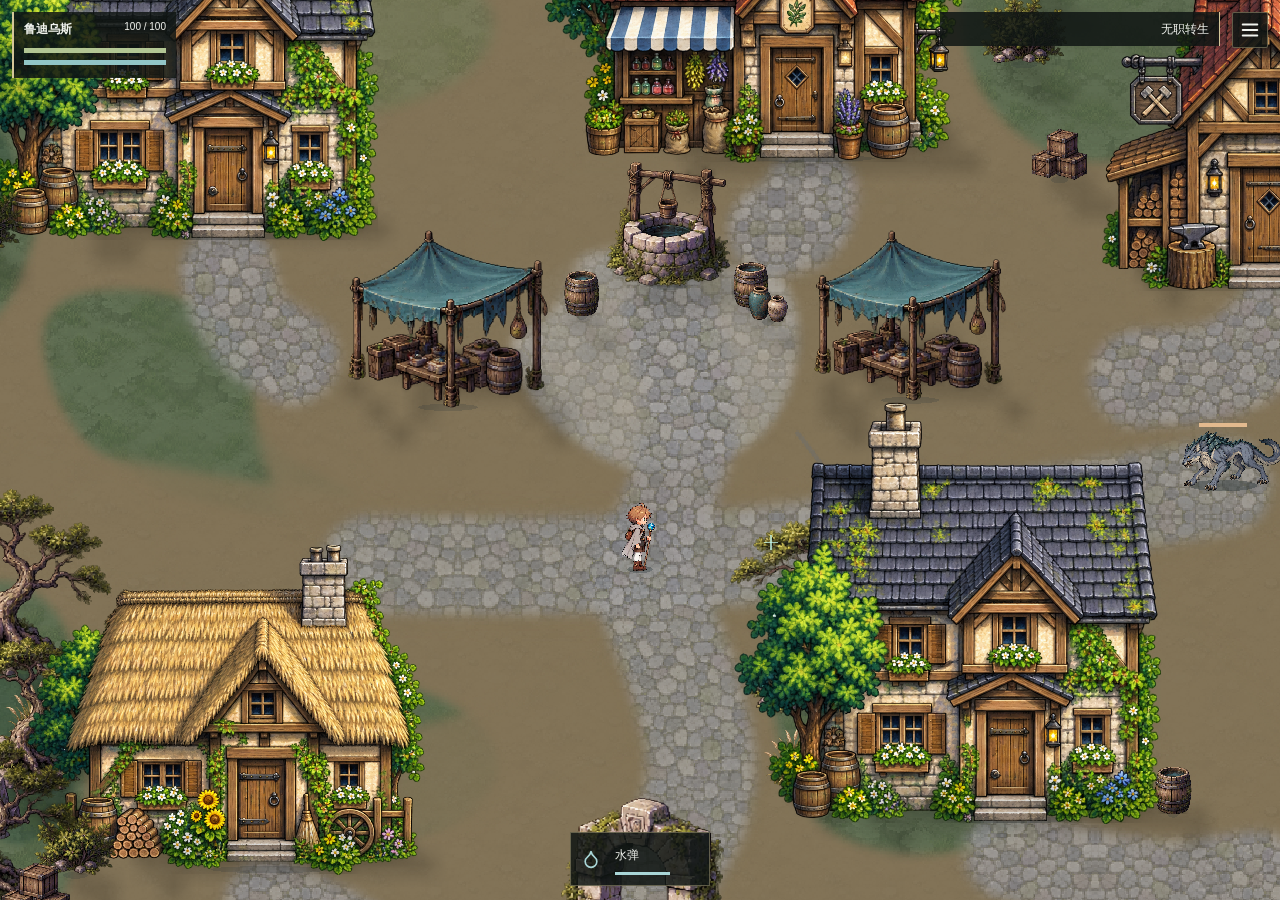
==== rebuild/index.html @ 3c40fff0 "Replace game entry with rebuilt JRPG and staged water pressure casting" ====
<!doctype html>
<html lang="zh-CN">
<head><meta charset="utf-8"><meta name="viewport" content="width=device-width,initial-scale=1,viewport-fit=cover"><meta name="description" content="非官方同人项目"><title>无职转生：初行之章</title><link rel="stylesheet" href="play.css"></head>
<body>
<main id="game" aria-label="游戏场景"></main>
<div id="loading" role="status">初行之章…</div>
<header id="hud" data-qa="hud"><div class="vitals"><strong id="name">鲁迪</strong><span id="hp-text"></span><div class="meter"><i id="hp"></i></div><div class="meter mana"><i id="mp"></i></div></div><div class="place"><span id="area"></span><small id="objective"></small></div><button id="menu" type="button" aria-label="菜单" title="菜单"><i data-lucide="menu" aria-hidden="true"></i></button></header>
<div id="prompt" hidden><button id="interact" type="button"></button></div><div id="message" role="status"></div>
<div id="spell" data-qa="spell-dock"><button id="water-cast" type="button" class="spell-current" aria-label="水术蓄力" title="塑形并保持" aria-pressed="false" data-qa="water-cast"><i data-lucide="droplet" aria-hidden="true"></i><span id="spell-name">水弹</span><i id="ready"></i></button><button id="major-spell" type="button" hidden disabled aria-pressed="false" aria-label="豪雷" title="豪雷" data-label-zh="豪雷" data-label-ja="豪雷積層雲" data-qa="major-spell"><i data-lucide="cloud-lightning" aria-hidden="true"></i><span data-label>豪雷</span></button></div>
<div id="charging" hidden><span id="charging-label">塑形</span><div><i id="charging-progress"></i></div></div>
<section id="overlay" hidden><div class="menu-inner"><h1 id="menu-title">旅途暂歇</h1><button id="resume">返回旅途</button><label><span id="language-label">语言</span><select id="language"><option value="zh">中文</option><option value="ja">日本語</option></select></label><label><span id="volume-label">音量</span><input id="volume" type="range" min="0" max="1" step=".05" value=".35"></label><label><span id="touch-label">触控</span><input id="touch-toggle" type="checkbox"></label><label><span id="light-label">照明</span><input id="light-toggle" type="checkbox" checked></label>
<label><span id="chant-label">原创咏唱演出</span><input id="chant-toggle" type="checkbox"></label>
</div></section>
<section id="dialog" hidden><div><small id="speaker"></small><p id="line"></p><button id="dialog-close">继续旅途</button></div></section>
<div id="touch" hidden><div id="stick" aria-label="移动"><i></i></div><div id="aim-pad" aria-label="拖曳瞄准并施法"><i data-lucide="droplet" aria-hidden="true"></i></div><button id="dodge"><i data-lucide="rotate-ccw" aria-hidden="true"></i><span data-label>闪避</span></button><button id="touch-e"><i data-lucide="hand" aria-hidden="true"></i><span data-label>交互</span></button></div>
<script src="../assets/lucide.min.js"></script><script src="../assets/phaser.min.js"></script><script type="module" src="play.mjs"></script>
</body></html>
---- rebuild/play.css ----
*{box-sizing:border-box}html,body{margin:0;width:100%;height:100%;overflow:hidden;background:#222729;color:#f4f0df;font-family:"Yu Gothic","Microsoft YaHei",sans-serif;font-size:14px;letter-spacing:0}button,select,input{font:inherit}button{color:inherit;border:0;cursor:pointer;background:none}button:focus-visible,select:focus-visible,input:focus-visible{outline:2px solid #a9e8ee;outline-offset:3px}[hidden]{display:none!important}#game{position:fixed;inset:0;display:grid;place-items:center}#game canvas{display:block;image-rendering:pixelated}#loading{position:fixed;inset:0;display:grid;place-items:center;background:#222729;z-index:10}#hud{position:fixed;left:max(20px,env(safe-area-inset-left));right:max(20px,env(safe-area-inset-right));top:max(18px,env(safe-area-inset-top));display:flex;align-items:start;gap:24px;pointer-events:none;text-shadow:0 2px 3px #171e24}#hud button{pointer-events:auto;width:44px;height:44px;font-size:24px;border-bottom:1px solid #d6d7c880;margin-left:auto} .vitals{width:160px;flex-shrink:0}.vitals strong{font-size:14px}.vitals span{float:right;font-size:12px}.meter{height:5px;background:#172329b3;margin-top:8px;border-bottom:1px solid #eae8d933}.meter i{display:block;height:100%;background:#d7e8b1;width:100%;transition:width .12s}.mana i{background:#7cc8e8}.place span{display:block;font-size:16px}.place small{display:block;margin-top:6px;font-size:12px;max-width:300px;line-height:1.6}#spell{position:fixed;bottom:24px;left:50%;transform:translateX(-50%);display:flex;align-items:center;gap:10px;text-shadow:0 2px 3px #171e24}#ready{height:3px;width:55px;background:#9de1e8}#prompt{position:fixed;bottom:66px;width:100%;text-align:center;pointer-events:none}#prompt button{pointer-events:auto;background:#202b2ad9;padding:10px 18px;border-bottom:1px solid #d2ddc5}#message{position:fixed;top:110px;left:50%;transform:translateX(-50%);text-align:center;max-width:85%;background:#202b2ae6;padding:10px 16px;opacity:0;transition:opacity .2s;pointer-events:none}#message.visible{opacity:1}#overlay{position:fixed;inset:0;background:#172022e8;display:grid;place-items:center;z-index:8}.menu-inner{width:min(360px,84vw)}h1{font-size:24px;font-weight:500;margin:0 0 30px}.menu-inner>button{border-bottom:1px solid #d8ddc4;padding:12px 0;text-align:left;width:100%;margin-bottom:20px}.menu-inner label{display:flex;align-items:center;justify-content:space-between;min-height:56px;border-bottom:1px solid #e8edd51f;gap:20px}select{background:#263638;color:#f0efd9;border:1px solid #9bb1a2;padding:6px}input[type=range]{width:140px;accent-color:#a8d4c4}input[type=checkbox]{width:22px;height:22px;accent-color:#a8d4c4}.menu-inner p{font-size:12px;color:#a7b9b2;line-height:1.8;margin-top:28px}#dialog{position:fixed;inset:auto 0 0;background:#18262aef;border-top:1px solid #b8c6af;z-index:7;padding:24px max(24px,calc((100vw - 760px)/2));}#dialog small{color:#cdd8ae}#dialog p{font-size:17px;line-height:1.8;margin:10px 0;max-width:760px}#dialog button{display:block;margin-left:auto;padding:10px 0;color:#bfe8e6}#touch{position:fixed;inset:0;pointer-events:none;touch-action:none}#stick,#aim-pad,#touch button{position:absolute;pointer-events:auto;touch-action:none;user-select:none;-webkit-user-select:none}#stick{width:108px;height:108px;left:max(18px,env(safe-area-inset-left));bottom:max(25px,env(safe-area-inset-bottom));border:1px solid #c9d4c375;border-radius:50%;background:#1d303144}#stick i{position:absolute;width:38px;height:38px;border-radius:50%;background:#c9d7c67f;left:34px;top:34px}#aim-pad{width:88px;height:88px;right:22px;bottom:32px;border-radius:50%;border:1px solid #a7e4ed;background:#234c5c77;display:grid;place-items:center}#aim-pad span{font-size:20px}#touch button{width:60px;height:48px;bottom:132px;right:24px;border-bottom:1px solid #cbdfc1;background:#243538a0}#touch #touch-e{right:94px}body[data-paused=true] #touch,body[data-paused=true] #hud,body[data-paused=true] #spell,body[data-paused=true] #prompt{visibility:hidden}body[data-touch=true] #spell{bottom:14px}body[data-touch=true] #prompt{bottom:160px}@media(max-width:600px){#hud{left:12px;right:12px;top:12px;gap:16px}.vitals{width:112px}.place span{font-size:12px}.place small{max-width:155px;font-size:11px}#hud button{flex-shrink:0}.vitals span{font-size:10px}.vitals strong{font-size:12px}#dialog{padding:18px}#dialog p{font-size:15px}#message{top:100px;width:max-content;max-width:90%}}
body[data-paused=true] #charging{visibility:hidden}#charging{position:fixed;left:50%;bottom:54px;transform:translateX(-50%);width:120px;pointer-events:none;text-shadow:0 1px 2px #172329;font-size:12px}#charging>div{height:3px;background:#18252b;margin-top:6px}#charging i{display:block;height:100%;width:0;background:#b0e8ec}#hud[data-mode=combat] .place small{visibility:hidden}body[data-touch=true] #charging{bottom:120px}
button svg,#aim-pad svg{width:22px;height:22px;flex-shrink:0}#menu{display:grid;place-items:center}#touch button{display:flex;align-items:center;justify-content:center;gap:3px;font-size:12px}#touch button svg{width:17px;height:17px}
#charging{bottom:116px}body[data-touch=true] #charging{bottom:120px}@media(max-width:600px){#charging,body[data-touch=true] #charging{top:100px;bottom:auto;left:12px;transform:none;width:112px}#prompt{bottom:160px}}

/* Retain legacy selectors and JS-owned meter widths during the entry migration. */
:root{--ui-ink:rgb(17 23 20 / 86%);--ui-line:rgb(212 199 153 / 38%);--ui-gold:#d4c799;--ui-bottom:max(14px,env(safe-area-inset-bottom));--ui-left:max(12px,env(safe-area-inset-left));--ui-right:max(12px,env(safe-area-inset-right))}
html,body{color:#f1f3ee}
#game{touch-action:none}#game canvas{image-rendering:auto}
button:focus-visible,select:focus-visible,input:focus-visible{outline-color:#efe0aa}
#hud{left:var(--ui-left);right:var(--ui-right);top:max(12px,env(safe-area-inset-top));display:grid;grid-template-columns:164px minmax(0,1fr) 36px;gap:12px;text-shadow:none}
.vitals{width:164px;height:66px;padding:9px 10px;background:var(--ui-ink);border-left:2px solid var(--ui-gold)}
.vitals strong{display:inline-block;max-width:80px;font-size:12px;white-space:nowrap;overflow:hidden;text-overflow:ellipsis}.vitals span{font-size:10px;font-variant-numeric:tabular-nums}
.meter{height:5px;margin-top:7px;background:#374239;overflow:hidden;border:0}.meter i{background:#b3c694}.mana i{background:#91c5c6}
.place{justify-self:end;min-width:0;width:min(280px,100%);max-height:84px;overflow:auto;padding:8px 10px;background:var(--ui-ink);border-right:1px solid var(--ui-gold);text-align:right;pointer-events:auto}
.place:has(#area:empty):has(#objective:empty){visibility:hidden}.place span{font-size:12px;line-height:1.5;overflow-wrap:anywhere}.place small{margin-top:3px;font-size:11px;overflow-wrap:anywhere}.place small:empty{display:none}
#hud #menu{width:36px;height:36px;margin:0;padding:0;background:var(--ui-ink);border:1px solid var(--ui-line);border-radius:2px}
#spell{bottom:var(--ui-bottom);display:grid;grid-template-columns:140px 104px;gap:6px;width:250px;height:54px;text-shadow:none}
#spell:has(#major-spell[hidden]){grid-template-columns:140px;width:140px;gap:0}
body[data-touch=true] #spell{bottom:var(--ui-bottom)}
.spell-current{display:grid;grid-template-columns:26px minmax(0,1fr);grid-template-rows:24px 3px;align-content:center;align-items:center;gap:5px 8px;width:140px;height:54px;padding:7px 10px;background:var(--ui-ink);border:1px solid var(--ui-line)}
#water-cast{font:inherit;text-align:left;touch-action:manipulation;cursor:pointer}#water-cast:hover,#water-cast[aria-pressed=true]{border-color:var(--ui-gold)}
.spell-current>[data-lucide],.spell-current svg{width:20px;height:20px;grid-row:1 / 3;color:#a9d6d7}
#spell-name{font-size:12px;white-space:nowrap;overflow:hidden;text-overflow:ellipsis}#ready{display:block;max-width:100%;background:#a9d6d7}
#major-spell{display:flex;justify-content:center;align-items:center;gap:7px;width:104px;height:54px;padding:7px;background:var(--ui-ink);border:1px solid var(--ui-line);border-radius:2px;touch-action:manipulation}
#major-spell svg,#major-spell>[data-lucide]{width:20px;height:20px;flex-shrink:0;color:#e1d99f}#major-spell [data-label]{min-width:0;font-size:12px;line-height:1.4;overflow-wrap:anywhere}
#major-spell:hover,#hud #menu:hover{border-color:var(--ui-gold)}#major-spell[aria-pressed=true]{border-color:var(--ui-gold);box-shadow:inset 0 -2px var(--ui-gold)}
#charging,body[data-touch=true] #charging{top:auto;bottom:calc(var(--ui-bottom) + 63px);left:50%;transform:translateX(-50%);width:144px;padding:6px 9px;background:var(--ui-ink);font-size:11px;text-shadow:none}
#charging>div{margin-top:5px;background:#374239}#charging i{background:#ded2a4}
#prompt,body[data-touch=true] #prompt{bottom:calc(var(--ui-bottom) + 111px);left:12px;right:12px;width:auto}#prompt button{max-width:100%;min-height:36px;padding:8px 14px;background:var(--ui-ink);border-color:var(--ui-line);font-size:12px;overflow-wrap:anywhere}
#message{max-width:min(440px,calc(100% - 32px));padding:9px 14px;background:var(--ui-ink);font-size:12px;line-height:1.6;overflow-wrap:anywhere}
#overlay{padding:16px;background:rgb(10 16 13 / 65%)}.menu-inner{width:min(340px,100%);max-height:calc(100dvh - 32px);overflow:auto;padding:18px 22px;background:#202a23;border-top:2px solid var(--ui-gold);border-bottom:1px solid var(--ui-line)}
.menu-inner h1{font-size:18px;line-height:1.5;margin:0 0 12px}.menu-inner>button{min-height:38px;padding:9px 0;margin-bottom:8px;font-size:13px;border-color:var(--ui-line)}.menu-inner label{min-height:44px;gap:12px;font-size:12px}.menu-inner label>span{min-width:0;overflow-wrap:anywhere}
select{max-width:140px;padding:5px;background:#303c32;border-color:var(--ui-line);color:#f1f3ee}input[type=range]{width:120px;max-width:50%;accent-color:var(--ui-gold)}input[type=checkbox]{width:20px;height:20px;accent-color:var(--ui-gold)}
#dialog{max-height:calc(100dvh - 100px);overflow:auto;padding:18px max(18px,calc((100vw - 760px)/2));background:rgb(18 26 22 / 95%);border-color:var(--ui-gold)}#dialog small{color:#ddd2ad}#dialog p{font-size:14px;white-space:pre-wrap;overflow-wrap:anywhere}#dialog button{font-size:12px;color:#ded2a4}
#stick{left:var(--ui-left);bottom:calc(var(--ui-bottom) + 8px);background:rgb(29 41 33 / 38%)}#aim-pad{right:var(--ui-right);bottom:calc(var(--ui-bottom) + 8px);background:rgb(31 55 48 / 46%);border-color:#a8cccc}
#touch button{height:40px;right:var(--ui-right);bottom:calc(var(--ui-bottom) + 108px);background:var(--ui-ink);border-color:var(--ui-line)}#touch #touch-e{right:calc(var(--ui-right) + 70px)}
@media(max-width:600px){#hud{grid-template-columns:138px minmax(0,1fr) 32px;gap:8px}.vitals{width:138px}.vitals strong{max-width:60px}#hud #menu{width:32px;height:32px}.place{padding:7px}.place span{font-size:11px}.place small{font-size:10px}#message{top:152px}#dialog{padding:14px}#dialog p{font-size:13px}body[data-touch=true] #stick,body[data-touch=true] #aim-pad{bottom:calc(var(--ui-bottom) + 75px)}body[data-touch=true] #touch button{bottom:calc(var(--ui-bottom) + 175px)}body[data-touch=true] #charging{top:102px;bottom:auto;left:var(--ui-left);transform:none;width:138px}body[data-touch=true] #prompt{bottom:calc(var(--ui-bottom) + 224px)}}
@media(max-height:480px){.menu-inner{padding:12px 18px}.menu-inner h1{margin-bottom:5px}.menu-inner label{min-height:36px}body[data-touch=true] #stick,body[data-touch=true] #aim-pad{bottom:calc(var(--ui-bottom) + 8px)}body[data-touch=true] #touch button{bottom:calc(var(--ui-bottom) + 108px)}body[data-touch=true] #charging{top:90px;bottom:auto;left:var(--ui-left);transform:none;width:138px}body[data-touch=true] #prompt{bottom:calc(var(--ui-bottom) + 158px)}}
@media(prefers-reduced-motion:reduce){.meter i,#message{transition:none}}
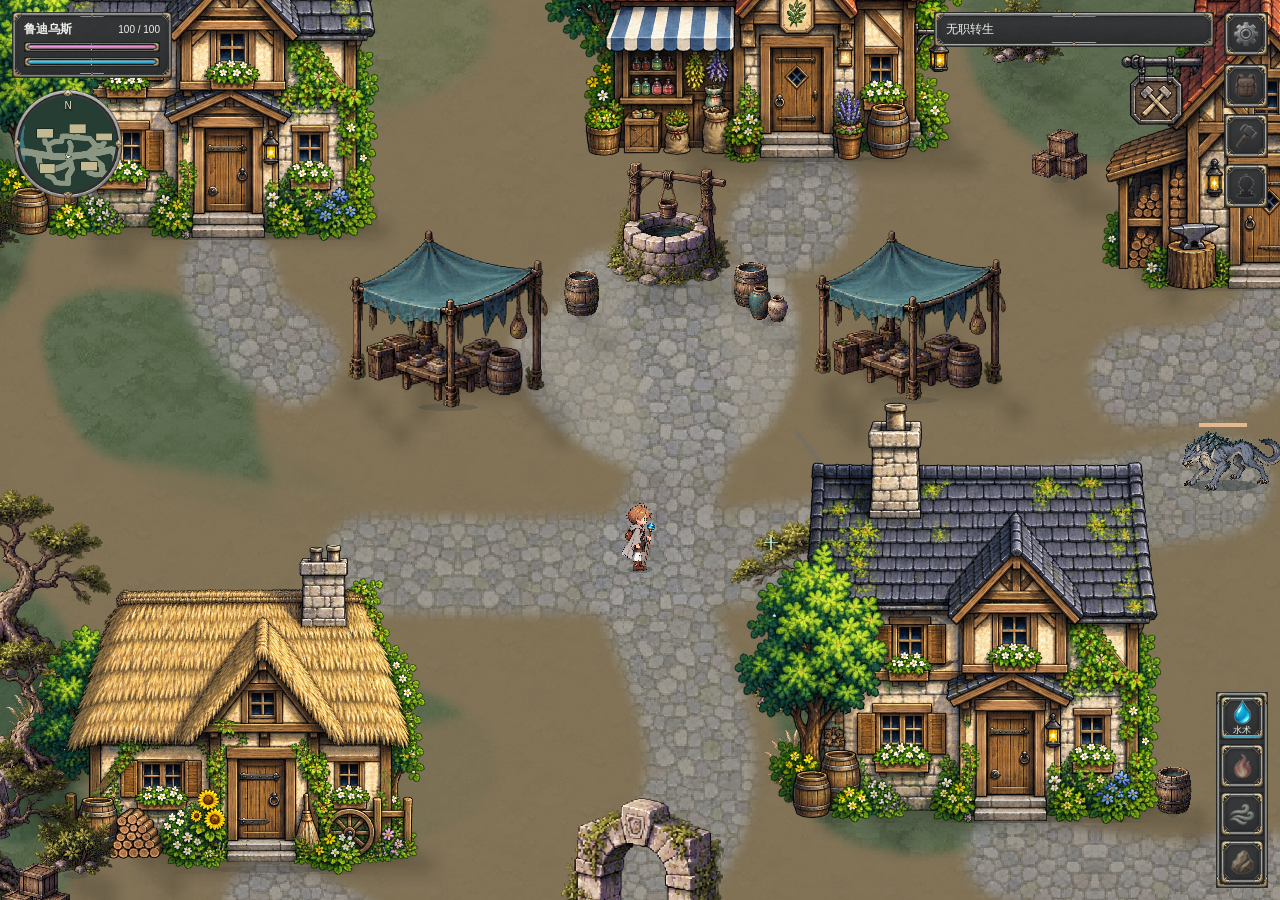
==== commit d920fd39: "Integrate rotating water pressure, casting audio and mobile HUD" ====
--- a/rebuild/index.html
+++ b/rebuild/index.html
@@ -1,17 +1,20 @@
 <!doctype html>
 <html lang="zh-CN">
-<head><meta charset="utf-8"><meta name="viewport" content="width=device-width,initial-scale=1,viewport-fit=cover"><meta name="description" content="非官方同人项目"><title>无职转生：初行之章</title><link rel="stylesheet" href="play.css"></head>
+<head><meta charset="utf-8"><meta name="viewport" content="width=device-width,initial-scale=1,viewport-fit=cover"><meta name="description" content="非官方同人项目"><title>无职转生：初行之章</title><link rel="preload" as="image" href="assets/ui13/panels.png"><link rel="preload" as="image" href="assets/ui13/icons.png"><link rel="stylesheet" href="play.css"></head>
 <body>
 <main id="game" aria-label="游戏场景"></main>
-<div id="loading" role="status">初行之章…</div>
+<div id="loading" role="status"><div class="loading-inner"><small>六面世界</small><h1>無職転生</h1><p>初行之章</p><div class="loading-track" role="progressbar" aria-label="加载" aria-valuemin="0" aria-valuemax="100" aria-valuenow="0"><i id="loading-progress"></i></div><span id="loading-percent">0%</span></div></div>
 <header id="hud" data-qa="hud"><div class="vitals"><strong id="name">鲁迪</strong><span id="hp-text"></span><div class="meter"><i id="hp"></i></div><div class="meter mana"><i id="mp"></i></div></div><div class="place"><span id="area"></span><small id="objective"></small></div><button id="menu" type="button" aria-label="菜单" title="菜单"><i data-lucide="menu" aria-hidden="true"></i></button></header>
 <div id="prompt" hidden><button id="interact" type="button"></button></div><div id="message" role="status"></div>
-<div id="spell" data-qa="spell-dock"><button id="water-cast" type="button" class="spell-current" aria-label="水术蓄力" title="塑形并保持" aria-pressed="false" data-qa="water-cast"><i data-lucide="droplet" aria-hidden="true"></i><span id="spell-name">水弹</span><i id="ready"></i></button><button id="major-spell" type="button" hidden disabled aria-pressed="false" aria-label="豪雷" title="豪雷" data-label-zh="豪雷" data-label-ja="豪雷積層雲" data-qa="major-spell"><i data-lucide="cloud-lightning" aria-hidden="true"></i><span data-label>豪雷</span></button></div>
-<div id="charging" hidden><span id="charging-label">塑形</span><div><i id="charging-progress"></i></div></div>
+<aside id="minimap" aria-label="小地图"><canvas id="minimap-canvas" width="368" height="264"></canvas><span class="map-north" aria-hidden="true">N</span></aside>
+<nav id="utility-rail" aria-label="角色菜单"><button type="button" aria-disabled="true" data-ui-zh="背包" data-ui-ja="所持品" title="背包" aria-label="背包"><i data-lucide="backpack" aria-hidden="true"></i></button><button type="button" aria-disabled="true" data-ui-zh="强化" data-ui-ja="強化" title="强化" aria-label="强化"><i data-lucide="hammer" aria-hidden="true"></i></button><button type="button" aria-disabled="true" data-ui-zh="角色" data-ui-ja="キャラクター" title="角色" aria-label="角色"><i data-lucide="user-round" aria-hidden="true"></i></button></nav>
+<nav id="skill-dock" aria-label="魔术"><div id="spell" data-qa="spell-dock"><button id="water-cast" type="button" class="spell-current" aria-label="水术蓄力" title="塑形并保持" aria-pressed="false" data-qa="water-cast"><i data-lucide="droplet" aria-hidden="true"></i><span id="spell-name">水弹</span><i id="ready"></i></button><button id="major-spell" type="button" hidden disabled aria-pressed="false" aria-label="豪雷" title="豪雷" data-label-zh="豪雷" data-label-ja="豪雷積層雲" data-qa="major-spell"><i data-lucide="cloud-lightning" aria-hidden="true"></i><span data-label>豪雷</span></button></div>
+<div id="skill-reserve" aria-label="技能栏"><button type="button" aria-disabled="true" data-ui-zh="火术" data-ui-ja="火魔術" title="火术" aria-label="火术"><i data-lucide="flame" aria-hidden="true"></i></button><button type="button" aria-disabled="true" data-ui-zh="风术" data-ui-ja="風魔術" title="风术" aria-label="风术"><i data-lucide="wind" aria-hidden="true"></i></button><button type="button" aria-disabled="true" data-ui-zh="土术" data-ui-ja="土魔術" title="土术" aria-label="土术"><i data-lucide="mountain" aria-hidden="true"></i></button></div>
+</nav><div id="charging" hidden><span id="charging-label">塑形</span><div><i id="charging-progress"></i></div></div>
 <section id="overlay" hidden><div class="menu-inner"><h1 id="menu-title">旅途暂歇</h1><button id="resume">返回旅途</button><label><span id="language-label">语言</span><select id="language"><option value="zh">中文</option><option value="ja">日本語</option></select></label><label><span id="volume-label">音量</span><input id="volume" type="range" min="0" max="1" step=".05" value=".35"></label><label><span id="touch-label">触控</span><input id="touch-toggle" type="checkbox"></label><label><span id="light-label">照明</span><input id="light-toggle" type="checkbox" checked></label>
 <label><span id="chant-label">原创咏唱演出</span><input id="chant-toggle" type="checkbox"></label>
 </div></section>
 <section id="dialog" hidden><div><small id="speaker"></small><p id="line"></p><button id="dialog-close">继续旅途</button></div></section>
 <div id="touch" hidden><div id="stick" aria-label="移动"><i></i></div><div id="aim-pad" aria-label="拖曳瞄准并施法"><i data-lucide="droplet" aria-hidden="true"></i></div><button id="dodge"><i data-lucide="rotate-ccw" aria-hidden="true"></i><span data-label>闪避</span></button><button id="touch-e"><i data-lucide="hand" aria-hidden="true"></i><span data-label>交互</span></button></div>
-<script src="../assets/lucide.min.js"></script><script src="../assets/phaser.min.js"></script><script type="module" src="play.mjs"></script>
+<script type="module" src="ui/skin.mjs"></script><script src="../assets/lucide.min.js"></script><script src="../assets/phaser.min.js"></script><script type="module" src="play.mjs"></script>
 </body></html>
--- a/rebuild/play.css
+++ b/rebuild/play.css
@@ -38,3 +38,153 @@
 @media(max-width:600px){#hud{grid-template-columns:138px minmax(0,1fr) 32px;gap:8px}.vitals{width:138px}.vitals strong{max-width:60px}#hud #menu{width:32px;height:32px}.place{padding:7px}.place span{font-size:11px}.place small{font-size:10px}#message{top:152px}#dialog{padding:14px}#dialog p{font-size:13px}body[data-touch=true] #stick,body[data-touch=true] #aim-pad{bottom:calc(var(--ui-bottom) + 75px)}body[data-touch=true] #touch button{bottom:calc(var(--ui-bottom) + 175px)}body[data-touch=true] #charging{top:102px;bottom:auto;left:var(--ui-left);transform:none;width:138px}body[data-touch=true] #prompt{bottom:calc(var(--ui-bottom) + 224px)}}
 @media(max-height:480px){.menu-inner{padding:12px 18px}.menu-inner h1{margin-bottom:5px}.menu-inner label{min-height:36px}body[data-touch=true] #stick,body[data-touch=true] #aim-pad{bottom:calc(var(--ui-bottom) + 8px)}body[data-touch=true] #touch button{bottom:calc(var(--ui-bottom) + 108px)}body[data-touch=true] #charging{top:90px;bottom:auto;left:var(--ui-left);transform:none;width:138px}body[data-touch=true] #prompt{bottom:calc(var(--ui-bottom) + 158px)}}
 @media(prefers-reduced-motion:reduce){.meter i,#message{transition:none}}
+
+/* Corner HUD: terrain reference, future character tools, active water slot. */
+#minimap{position:fixed;left:var(--ui-left);bottom:var(--ui-bottom);width:184px;height:132px;border:1px solid var(--ui-line);box-shadow:0 2px 8px #0005;pointer-events:none;background:#253d32}
+#minimap canvas{display:block;width:100%;height:100%}.map-north{position:absolute;top:4px;left:8px;color:#ede8ca;font-size:10px;text-shadow:0 1px 2px #000}
+#utility-rail{position:fixed;right:var(--ui-right);top:58px;display:grid;gap:6px}
+#utility-rail button,#skill-reserve button{display:grid;place-items:center;background:var(--ui-ink);border:1px solid var(--ui-line);border-radius:2px;cursor:default}
+#utility-rail button{width:36px;height:36px}#utility-rail svg{width:19px;height:19px;color:#d8cba6}
+#utility-rail button:hover,#skill-reserve button:hover{border-color:var(--ui-gold)}
+#spell,#spell:has(#major-spell[hidden]){left:auto;right:calc(var(--ui-right) + 150px);bottom:var(--ui-bottom);transform:none;width:96px;height:54px;grid-template-columns:96px}
+.spell-current{width:96px;grid-template-columns:20px minmax(0,1fr);gap:5px;padding:7px}#ready{width:100%}
+#skill-reserve{position:fixed;right:var(--ui-right);bottom:var(--ui-bottom);display:grid;grid-template-columns:repeat(3,44px);gap:6px;height:54px}
+#skill-reserve button{width:44px;height:54px}#skill-reserve svg{width:20px;height:20px;color:#c2b894;opacity:.48}
+#charging{left:auto;right:var(--ui-right);transform:none;width:246px;bottom:calc(var(--ui-bottom) + 62px)}
+body[data-paused=true] #minimap,body[data-paused=true] #utility-rail,body[data-paused=true] #skill-reserve{visibility:hidden}
+body[data-touch=true] #minimap{bottom:calc(var(--ui-bottom) + 195px)}
+@media(max-width:600px){#minimap{width:104px;height:76px}#spell,#spell:has(#major-spell[hidden]){right:calc(var(--ui-right) + 114px);width:80px;grid-template-columns:80px}.spell-current{width:80px}#skill-reserve{grid-template-columns:repeat(3,32px)}#skill-reserve button{width:32px}#skill-reserve svg{width:17px;height:17px}#charging{width:194px}#utility-rail{top:52px}#utility-rail button{width:32px;height:32px}body[data-touch=true] #minimap{bottom:calc(var(--ui-bottom) + 200px)}}
+@media(max-height:480px){#minimap{width:104px;height:76px}body[data-touch=true] #minimap{bottom:calc(var(--ui-bottom) + 128px)}#utility-rail{top:50px;gap:4px}#utility-rail button{width:28px;height:28px}#utility-rail svg{width:16px;height:16px}}
+.loading-inner{width:min(300px,76%);text-align:center}.loading-inner small{font-size:11px;color:#9bb6ac}.loading-inner h1{font-family:"Yu Mincho","SimSun",serif;font-size:32px;margin:14px 0 6px;color:#eee5c9}.loading-inner p{font-size:12px;color:#d4c799;margin:0 0 30px}.loading-track{height:4px;background:#53675c;overflow:hidden;border-radius:1px}.loading-track i{display:block;width:0;height:100%;background:#d8cda9;transition:width .15s}#loading-percent{display:block;margin-top:10px;font-size:11px;font-variant-numeric:tabular-nums;color:#b7c7bd}
+
+/* UI13: real transparent Meowa atlas surfaces, rasterized once per host size. */
+:root{--ui-ink:#202423e8;--ui-bottom:max(12px,env(safe-area-inset-bottom));--ui-left:max(12px,env(safe-area-inset-left));--ui-right:max(12px,env(safe-area-inset-right))}
+html,body{color:#f0f1eb;background:#202423;font-family:"Yu Gothic","Microsoft YaHei",sans-serif;letter-spacing:0}
+button,select{border:0;border-radius:0;background-color:var(--ui-ink);min-width:44px;min-height:44px}
+.meowa-surface{background-image:var(--meowa-surface);background-repeat:no-repeat;background-size:100% 100%;border:0!important;box-shadow:none}
+button{transition:filter .12s;touch-action:manipulation}
+button:hover:not(:disabled):not([aria-disabled=true]){filter:brightness(1.18)}
+button:active:not(:disabled):not([aria-disabled=true]),button[aria-pressed=true]{filter:brightness(1.3);box-shadow:inset 0 -3px #82e1db}
+button:disabled,button[aria-disabled=true]{cursor:not-allowed;color:#abb3ae}
+button[aria-disabled=true] .meowa-icon{opacity:.62;filter:saturate(.5)}
+button:focus-visible,select:focus-visible,input:focus-visible{outline:2px solid #c8f7e4;outline-offset:2px}
+.meowa-icon{display:block;width:26px;height:26px;flex:none;background-image:var(--meowa-sprite);background-repeat:no-repeat;background-size:contain;background-position:center;pointer-events:none}
+.portrait-water-label{display:none}
+#hud{top:max(12px,env(safe-area-inset-top));left:var(--ui-left);right:var(--ui-right);grid-template-columns:160px minmax(0,1fr) 44px;gap:10px}
+.vitals{display:grid;grid-template-columns:minmax(0,1fr) 56px;grid-template-rows:16px 10px 10px;gap:5px 4px;align-items:center;align-content:start;width:160px;height:66px;padding:9px 12px;background-color:var(--ui-ink);border:0}
+.vitals strong{grid-column:1;grid-row:1;min-width:0;max-width:100%;font-size:12px}.vitals span{grid-column:2;grid-row:1;float:none;font-size:10px;text-align:right;white-space:nowrap}
+.vitals>.meter{grid-column:1 / -1;margin-top:0}
+.meter{position:relative;height:10px;margin-top:5px;padding:3px;background-color:#181e1b;overflow:hidden;border:0}
+.meter i{height:4px;max-width:100%;background:var(--meowa-sprite) center/100% 100% no-repeat;transition:width .12s}
+#hp{filter:hue-rotate(135deg) saturate(.8)}
+.place{width:min(280px,100%);max-height:66px;padding:9px 12px;border:0;background-color:var(--ui-ink);overflow:auto;text-align:left}
+.place span{font-size:12px;line-height:1.45}.place small{font-size:11px;line-height:1.5;margin:2px 0 0}
+#hud #menu{width:44px;height:44px;margin:0;border:0;border-radius:0;background-color:var(--ui-ink)}
+#utility-rail{right:var(--ui-right);top:64px;gap:6px}
+#utility-rail button{width:44px;height:44px;border-radius:0;background-color:var(--ui-ink)}
+#minimap{left:var(--ui-left);bottom:var(--ui-bottom);width:184px;height:132px;padding:8px;border:0;box-shadow:none;background-color:var(--ui-ink)}
+#minimap canvas{width:100%;height:100%}.map-north{top:10px;left:14px}
+#skill-dock{position:fixed;right:var(--ui-right);bottom:var(--ui-bottom);display:flex;align-items:stretch;gap:4px;width:244px;height:64px;padding:6px;background-color:var(--ui-ink)}
+#skill-dock:has(#major-spell:not([hidden])){width:min(308px,calc(100vw - 24px))}
+#spell,#spell:has(#major-spell[hidden]),body[data-touch=true] #spell{position:static;display:contents;transform:none;left:auto;right:auto;bottom:auto;width:auto;height:auto}
+.spell-current,#water-cast{display:grid;grid-template-columns:22px minmax(0,1fr);grid-template-rows:1fr 4px;align-items:center;align-content:center;gap:2px 4px;flex:1;min-width:44px;width:auto;height:auto;padding:5px 6px;border:0;background-color:#192622;text-align:left}
+#water-cast .meowa-icon{width:22px;height:26px;grid-row:1 / 3}
+#spell-name{font-size:11px;line-height:1.3;white-space:normal;overflow:visible;overflow-wrap:anywhere;text-overflow:clip}
+#ready{display:block;grid-column:2;max-width:100%;height:4px;background:var(--meowa-sprite) center/100% 100% no-repeat}
+#major-spell{width:60px;min-width:60px;height:auto;display:grid;justify-items:center;gap:1px;padding:4px;border:0;background-color:#292820}
+#major-spell svg{width:16px;height:16px}#major-spell [data-label]{font-size:11px;line-height:1.1;text-align:center;overflow-wrap:anywhere}
+#skill-reserve{position:static;display:flex;gap:4px;right:auto;bottom:auto;height:auto}
+#skill-reserve button{width:44px;min-width:44px;height:auto;display:flex;flex-direction:column;justify-content:center;gap:1px;background-color:var(--ui-ink);border:0;border-radius:0;padding:3px}
+#skill-reserve .meowa-icon{width:23px;height:23px}.reserve-label{font-size:10px;line-height:1.2;white-space:nowrap}
+#charging,body[data-touch=true] #charging{top:auto;bottom:calc(var(--ui-bottom) + 72px);left:auto;right:var(--ui-right);transform:none;width:244px;padding:7px 10px;color:#dde8e0;background-color:var(--ui-ink)}
+#charging>div{height:10px;margin-top:4px;padding:3px;background-color:#181e1b}
+#charging-progress{display:block;height:4px;background:var(--meowa-sprite) center/100% 100% no-repeat}
+#prompt,body[data-touch=true] #prompt{left:12px;right:12px;bottom:calc(var(--ui-bottom) + 148px);width:auto}
+#prompt button{min-height:44px;padding:10px 16px;background-color:var(--ui-ink);border:0;font-size:12px;max-width:min(340px,100%)}
+#message{top:96px;font-size:12px;line-height:1.5;background-color:var(--ui-ink)}
+#overlay{z-index:30;padding:12px;background:#101713b8}
+.menu-inner{width:min(360px,100%);max-height:calc(100dvh - 24px);padding:20px;background-color:#202423;overflow:auto;border:0}
+.menu-inner h1{font-family:"Yu Mincho","SimSun",serif;font-size:21px;margin:0 0 10px}
+.menu-inner>button{width:100%;min-height:44px;padding:8px 12px;margin:0 0 8px;background-color:#26302b;text-align:center;border:0}
+.menu-inner label{min-height:52px;gap:12px;font-size:12px;border-bottom:1px solid #ffffff18}
+.menu-inner label>span{max-width:52%;line-height:1.5;overflow-wrap:anywhere}
+select{max-width:140px;padding:8px;color:#f0f1eb;background-color:#242b26}
+input[type=range]{height:44px;width:130px;max-width:48%;accent-color:#97d8c5;background-color:transparent}
+input[type=checkbox]{appearance:none;width:44px;height:44px;margin:0;position:relative;flex:none;background-color:#242b26;cursor:pointer;border:0}
+input[type=checkbox]:checked:after{content:"";position:absolute;left:17px;top:11px;width:10px;height:17px;border:solid #a4e4cd;border-width:0 3px 3px 0;transform:rotate(45deg)}
+#dialog{z-index:25;inset:auto 12px 12px;max-height:calc(100dvh - 100px);padding:0;border:0;background:transparent;overflow:auto}
+#dialog>div{width:min(780px,100%);margin:auto;padding:18px 22px;background-color:#202423f7}
+#dialog small{font-size:12px;color:#d4c79a}#dialog p{font-size:14px;line-height:1.8;margin:8px 0;white-space:pre-wrap;overflow-wrap:anywhere}
+#dialog button{min-height:44px;padding:8px 14px;background-color:#26302b;color:#edf1e8}
+#touch{z-index:4}
+#stick,#aim-pad,body[data-touch=true] #stick,body[data-touch=true] #aim-pad{width:108px;height:108px;bottom:var(--ui-bottom);border:0;border-radius:0;background:var(--meowa-sprite) center/contain no-repeat}
+#stick{left:var(--ui-left)}#aim-pad{right:var(--ui-right);display:grid;place-items:center}
+#stick i{left:35px;top:35px;width:38px;height:38px;border:0;border-radius:0;background:var(--meowa-sprite) center/contain no-repeat}
+#aim-pad .meowa-icon{width:38px;height:38px;opacity:.8}
+#touch #dodge,#touch #touch-e,body[data-touch=true] #touch button{right:auto;bottom:calc(var(--ui-bottom) + 4px);width:60px;height:44px;border:0;background-color:var(--ui-ink);padding:4px;font-size:11px;gap:2px}
+#touch #dodge{left:calc(50% - 64px)}#touch #touch-e{left:calc(50% + 4px)}
+body[data-paused=true] :is(#hud,#skill-dock,#charging,#minimap,#utility-rail,#touch,#prompt){visibility:hidden}
+.loading-inner{width:min(340px,calc(100% - 32px));padding:24px;background-color:var(--ui-ink)}
+#loading{z-index:40;background:#202423}.loading-inner small{color:#aebdb2}.loading-inner h1{margin:10px 0;font-size:30px;color:#f0eddf}.loading-inner p{margin-bottom:24px;color:#cbc4a4}
+.loading-track{height:14px;padding:4px;background-color:#181e1b;border-radius:0}
+#loading-progress{height:6px;background:var(--meowa-sprite) center/100% 100% no-repeat}
+@media(max-width:600px),(max-height:480px){
+  #hud{grid-template-columns:112px minmax(0,1fr) 44px;gap:8px}.vitals{width:112px;height:64px;padding:8px 10px;grid-template-columns:minmax(0,1fr) 44px}.vitals strong{font-size:11px}.vitals span{font-size:9px}
+  .place{padding:8px;max-height:64px}.place span{font-size:11px}.place small{font-size:10px;line-height:1.3;display:-webkit-box;-webkit-line-clamp:2;-webkit-box-orient:vertical;overflow:hidden}
+  #hud[data-mode=combat] .place small{display:none}#hud #menu{width:44px;height:44px}
+  #minimap,body[data-touch=true] #minimap{width:104px;height:76px;bottom:calc(var(--ui-bottom) + 120px);padding:6px}
+  #skill-dock{bottom:calc(var(--ui-bottom) + 120px)}
+  #charging,body[data-touch=true] #charging{top:86px;bottom:auto;left:var(--ui-left);right:auto;width:112px;font-size:10px}
+  #prompt,body[data-touch=true] #prompt{bottom:calc(var(--ui-bottom) + 208px)}
+  #message{top:128px;max-width:calc(100% - 80px)}
+  #dialog>div{padding:14px}#dialog p{font-size:13px}
+}
+@media(max-width:600px){#skill-dock:has(#major-spell:not([hidden])){bottom:calc(var(--ui-bottom) + 212px)}}
+@media(max-width:350px){
+  #skill-dock{bottom:calc(var(--ui-bottom) + 212px)}
+  #touch #dodge{left:calc(50% - 22px);bottom:calc(var(--ui-bottom) + 48px);width:44px}
+  #touch #touch-e{left:calc(50% - 22px);bottom:var(--ui-bottom);width:44px}
+  #touch button svg{width:14px;height:14px}#touch button{flex-direction:column}
+  #prompt,body[data-touch=true] #prompt{bottom:calc(var(--ui-bottom) + 284px)}
+}
+@media(max-height:480px){
+  #hud{grid-template-columns:112px minmax(0,1fr) 44px}.place{max-height:44px}.place small{display:none}
+  #utility-rail{top:58px;gap:2px}#utility-rail button{width:44px;height:44px}
+  #skill-dock{height:56px}#charging,body[data-touch=true] #charging{top:84px}
+  .menu-inner{padding:14px 18px}.menu-inner label{min-height:44px}.menu-inner h1{font-size:18px;margin-bottom:6px}
+}
+@media(min-width:601px) and (min-height:481px){
+  body[data-touch=true] #minimap,body[data-touch=true] #skill-dock{bottom:calc(var(--ui-bottom) + 120px)}
+  body[data-touch=true] #charging{bottom:calc(var(--ui-bottom) + 192px)}
+  body[data-touch=true] #prompt{bottom:calc(var(--ui-bottom) + 272px)}
+}
+/* All viewports share the narrow skill column; touch hit bounds stay unchanged. */
+  #skill-reserve{display:contents}
+  #skill-reserve button{width:44px;height:44px;min-height:44px;flex:none;gap:0;padding:3px}
+  #skill-reserve .meowa-icon{width:26px;height:26px}
+  #skill-reserve .reserve-label,#water-cast #spell-name{display:none}
+  #water-cast{width:44px;height:44px;min-height:44px;flex:none;grid-template-columns:minmax(0,1fr);grid-template-rows:26px 10px 2px;gap:0;padding:3px;text-align:center}
+  #water-cast .meowa-icon{grid-column:1;grid-row:1;width:26px;height:26px;justify-self:center}
+  #water-cast .portrait-water-label{display:block;grid-column:1;grid-row:2;font-size:9px;line-height:10px;white-space:nowrap}
+  #water-cast #ready{grid-column:1;grid-row:3;height:2px;max-width:100%;justify-self:start}
+  #major-spell{position:absolute;left:-48px;bottom:4px;width:44px;min-width:44px;height:44px;min-height:44px;padding:3px}
+  #major-spell [data-label]{display:none}
+  #major-spell svg{width:26px;height:26px}
+#skill-dock,#skill-dock:has(#major-spell:not([hidden])){width:52px;height:196px;padding:4px;display:flex;flex-direction:column;align-items:center;gap:4px;right:var(--ui-right);bottom:var(--ui-bottom)}
+#minimap,body[data-touch=true] #minimap{width:112px;height:112px;left:var(--ui-left);top:calc(max(12px,env(safe-area-inset-top)) + 76px);bottom:auto;padding:0;border:0;box-shadow:none;background:var(--meowa-sprite) center/contain no-repeat}
+#minimap canvas{position:absolute;left:8px;top:8px;width:calc(100% - 16px);height:calc(100% - 16px);border-radius:50%;clip-path:circle(50%);aspect-ratio:1;object-fit:cover}
+#minimap .map-north{z-index:1;top:12px;left:50%;transform:translateX(-50%)}
+#charging,body[data-touch=true] #charging{left:calc(var(--ui-left) + 124px);right:auto;top:88px;bottom:auto;transform:none;width:144px}
+@media(max-width:600px),(max-height:480px){
+  #minimap,body[data-touch=true] #minimap{width:104px;height:104px}
+  #skill-dock,#skill-dock:has(#major-spell:not([hidden])){bottom:calc(var(--ui-bottom) + 120px);right:calc(var(--ui-right) + 56px)}
+  #charging,body[data-touch=true] #charging{left:calc(var(--ui-left) + 116px);top:88px}
+}
+@media(max-width:600px) and (aspect-ratio < 1/1){
+  #skill-dock,#skill-dock:has(#major-spell:not([hidden])){right:var(--ui-right)}
+  #utility-rail{top:64px;gap:6px}
+}
+@media(min-width:601px) and (min-height:481px){
+  body[data-touch=true] #skill-dock,body[data-touch=true] #skill-dock:has(#major-spell:not([hidden])){right:calc(var(--ui-right) + 120px);bottom:var(--ui-bottom)}
+}
+@media(prefers-reduced-motion:reduce){button,.meter i,#message,#loading-progress{transition:none}}
